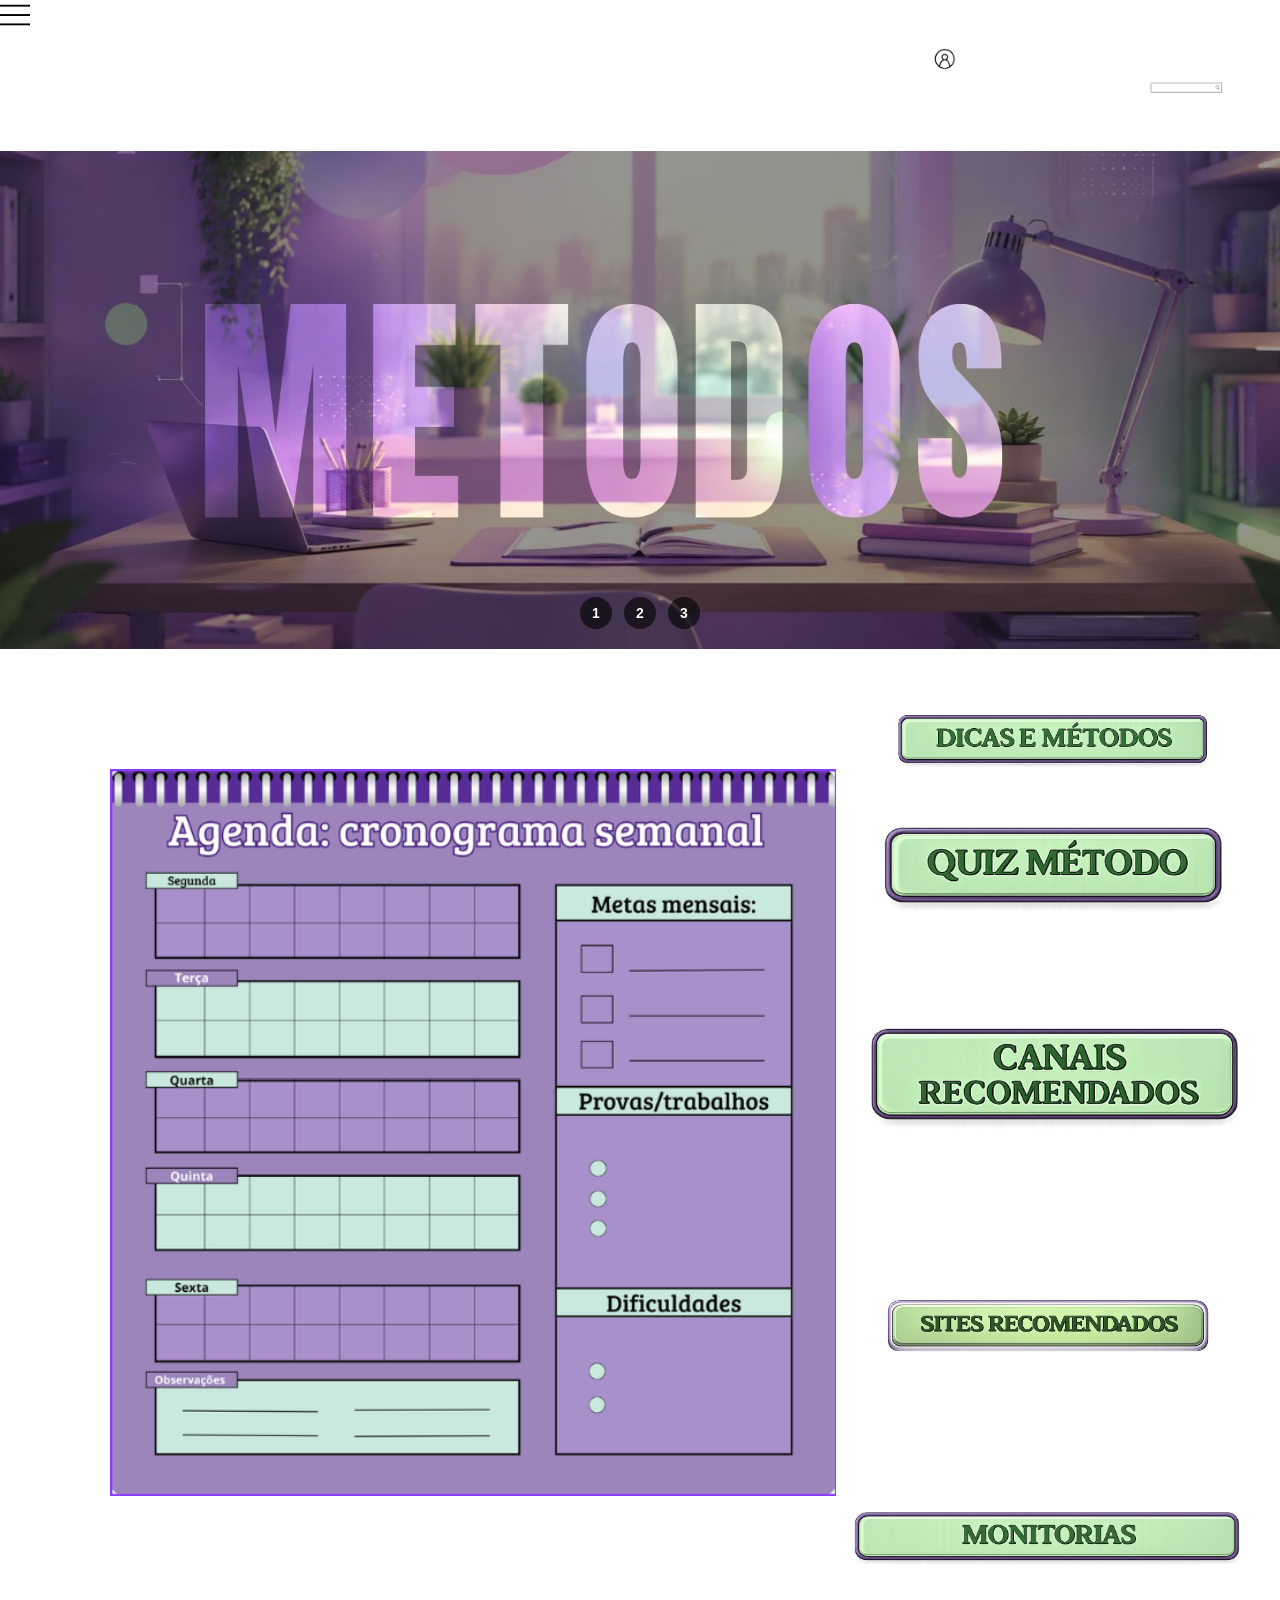
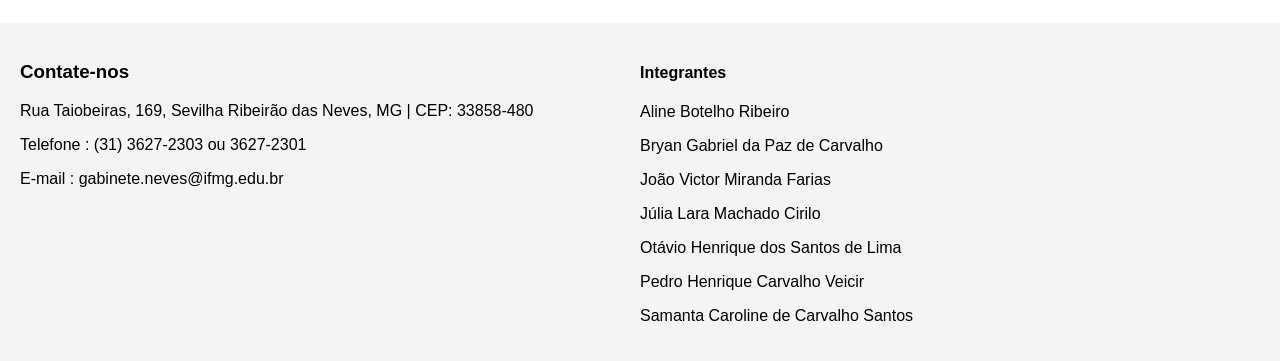
==== index.html @ f87f5f9e "." ====
<!DOCTYPE html>
<html lang="pt-BR">
<head>
    <meta charset="UTF-8">
    <meta name="viewport" content="width=device-width, initial-scale=1.0">
    <title>IFocus</title>
    <link rel="stylesheet" href="style.css">
</head>
<body>
    <header>
        <div class="teto" style="width: 70%;">
            <a href="TresTracos.html">
                <img src="tres_tracos.png" width="30" alt="Menu">
            </a>
        </div>
        <div class="barra" style="width: 15%; float: right;">
            <a href="barraPesquisa.html">
                <img src="barrapesquisa.png" width="200" alt="Pesquisa">
            </a>
        </div>
        <div class="user" style="width: 15%; float: inline-end;">
            <a href="user.html">
                <img src="user.png" width="100" alt="Usuário">
            </a>
        </div>
    </header>

    <main> 
        <div class="carrossel-container">
            <div class="carrossel-track">
                <div class="slide" id="slide1">
                    <img src="banner4.jpg" alt="Banner 1">
                </div>
                <div class="slide" id="slide2">
                    <img src="banner1.png" alt="Banner 2">
                </div>
                <div class="slide" id="slide3">
                    <img src="banner2.png" alt="Banner 3">
                </div>
            </div>

            <div class="carrossel-nav">
                <a href="#slide1">1</a>
                <a href="#slide2">2</a>
                <a href="#slide3">3</a>
            </div>
        </div>

        <div class="conteudo-principal">
            <span class="agenda">
                <img src="agenda.png" width="500">
            </span>

            <div class="metodos">
                <a href="dicas.html">
                    <img src="botoes/botaodicas.png" width="400">
                </a>
                <a href="quiz.html">
                    <img src="botoes/botaoquiz.png" width="400">
                </a>
                <a href="canais.html">
                    <img src="botoes/botaocanais.png" width="400">
                </a>
                <a href="sites.html">
                    <img src="botoes/botaosites.png" width="400">
                </a>
                <a href="monitorias.html">
                    <img src="botoes/botaomonitoria.png" width="400">
                </a>
            </div>
        </div>
    </main>

    <footer>
        <span class="contate-nos" style="width: 50%; flex-wrap: nowrap;">
            <h3>Contate-nos</h3>
            <p>Rua Taiobeiras, 169, Sevilha Ribeirão das Neves, MG | CEP: 33858-480</p>
            <p>Telefone : (31) 3627-2303 ou 3627-2301</p>
            <p>E-mail : gabinete.neves@ifmg.edu.br</p>
        </span>
        <div class="integrantes" style="width: 50%; float: inline-end;">
            <h4>Integrantes</h4>
            <p>Aline Botelho Ribeiro</p>
            <p>Bryan Gabriel da Paz de Carvalho</p>
            <p>João Victor Miranda Farias</p>
            <p>Júlia Lara Machado Cirilo</p>
            <p>Otávio Henrique dos Santos de Lima</p>
            <p>Pedro Henrique Carvalho Veicir</p>
            <p>Samanta Caroline de Carvalho Santos</p>
        </div>
    </footer>
</body>
</html>
---- style.css ----
.agenda{
    padding-top: 90px;
}
.agenda{
    padding-left: 90px;
}
.topo{
    padding-right: 40px;
}
.metodos{
    padding-top: 30px;   
}

body {
    margin: 0;
    padding: 0;
    font-family: Arial, sans-serif;
  }
  
  .carrossel-container {
    position: relative;
    width: 100%;
    max-width: 100%; 
    margin: 0 auto 30px auto; 
    overflow: hidden;
  }
  
  .carrossel-track {
    display: flex;
    overflow-x: auto;
    scroll-snap-type: x mandatory;
    scroll-behavior: smooth;
    scrollbar-width: none; 
  }
  
  .carrossel-track::-webkit-scrollbar {
    display: none;
  }
  
  .slide {
    flex: 0 0 100%;
    scroll-snap-align: start;
  }
  
  .slide img {
    width: 100%;
    height: auto;
    display: block;
    object-fit: cover;
  }
  
  .carrossel-nav {
    display: flex;
    justify-content: center;
    gap: 12px;
    position: absolute;
    bottom: 20px;
    width: 100%;
    z-index: 10;
  }
  
  .carrossel-nav a {
    display: flex;
    align-items: center;
    justify-content: center;
    width: 32px;
    height: 32px;
    background-color: rgba(0, 0, 0, 0.6);
    color: #ffffff;
    text-decoration: none;
    font-size: 14px;
    font-weight: bold;
    border-radius: 50%;
    transition: background-color 0.2s ease, transform 0.2s ease;
  }
  
  .carrossel-nav a:hover {
    background-color: #0070f3; 
    transform: scale(1.1);
  }
  
  .conteudo-principal {
    display: flex;
    width: 100%;
    justify-content: space-between;
    align-items: flex-start;
    padding: 0 20px;
    box-sizing: border-box;
  }
  
  .agenda {
    width: 60%;
  }
  
  .agenda img {
    width: 100%;
    height: auto;
  }
  
  .metodos {
    width: 35%;
    display: flex;
    flex-direction: column;
    gap: 15px;
  }
  
  .metodos img {
    width: 100%;
    height: auto;
  }
  
  footer {
    display: flex;
    justify-content: space-between;
    padding: 20px;
    background-color: #f4f4f4;
    margin-top: 50px;
  }
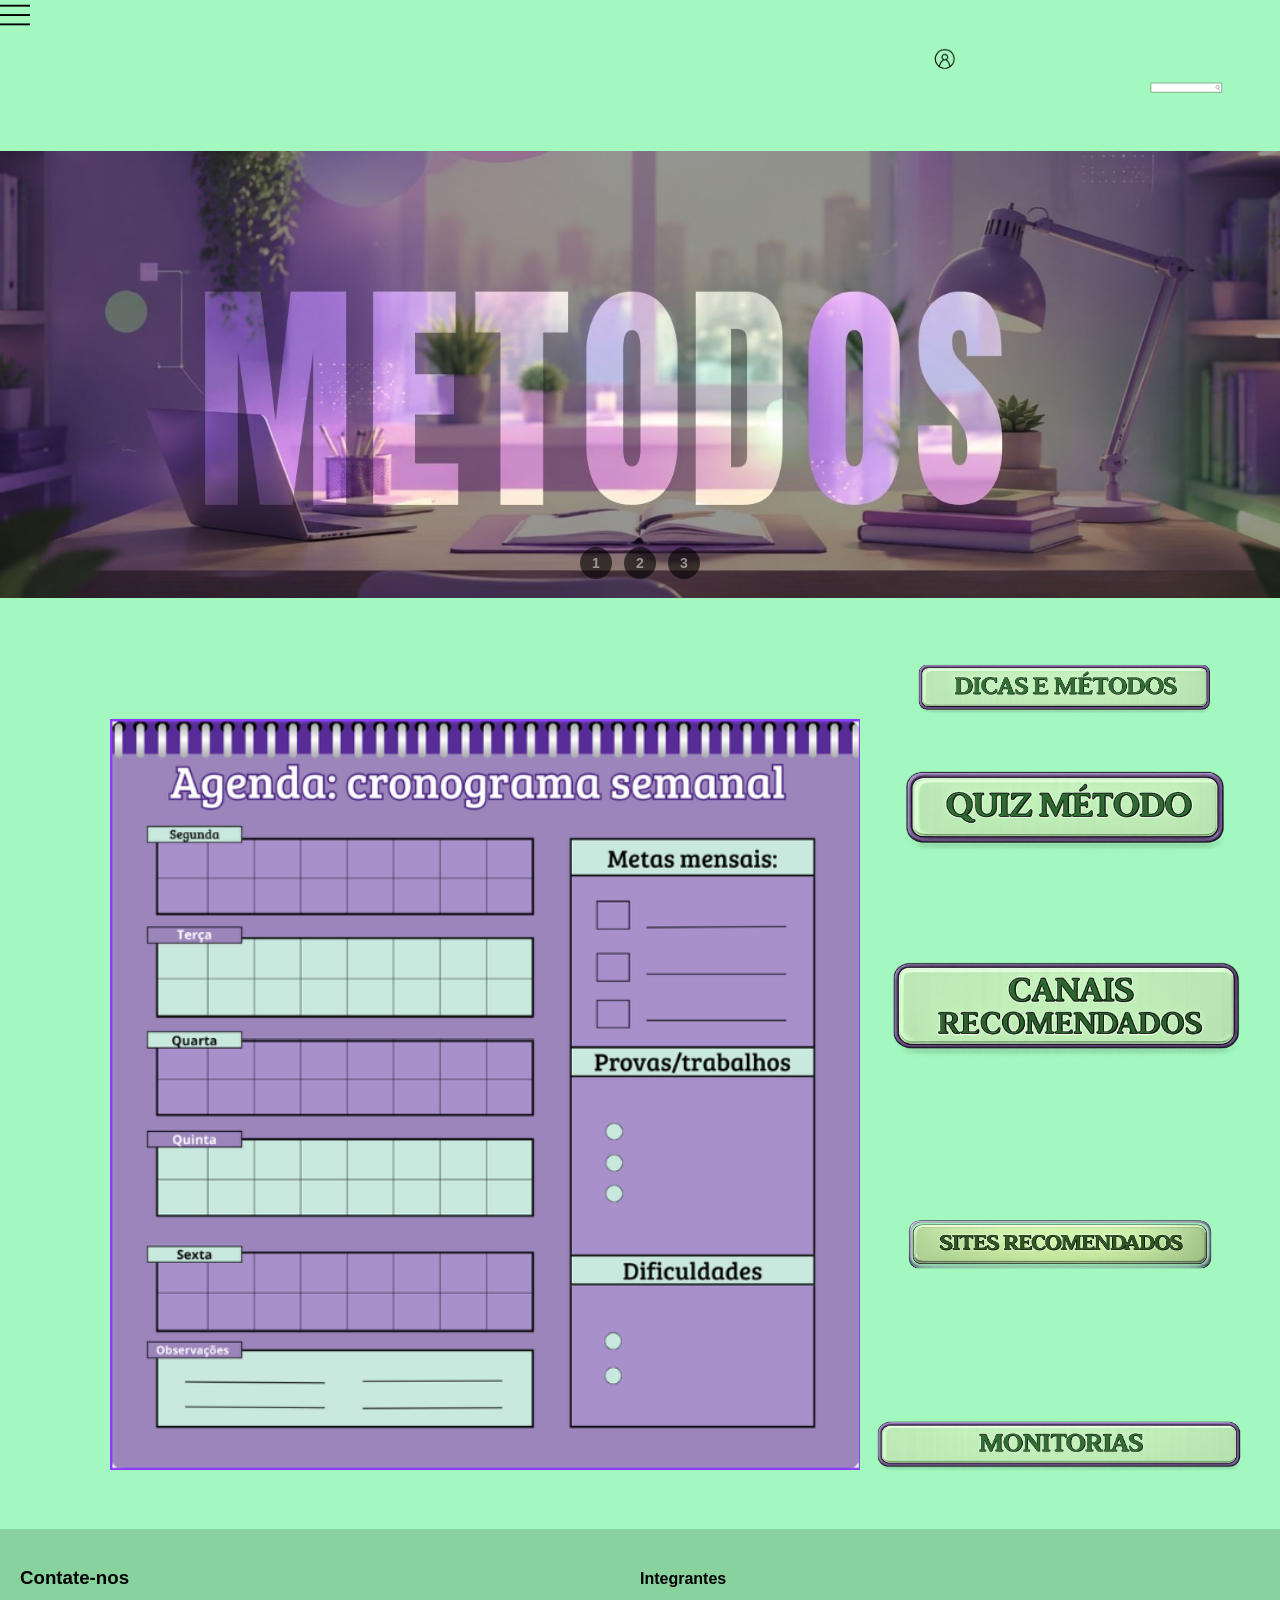
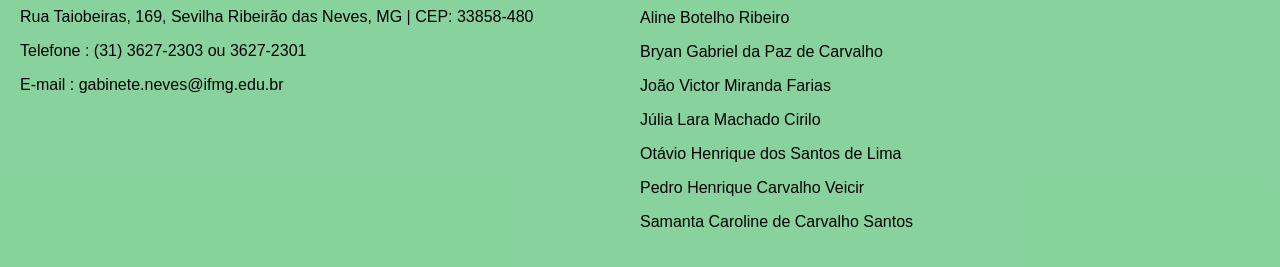
==== commit 5be01178: "color e outras caralhadas de coisa" ====
--- a/index.html
+++ b/index.html
@@ -48,7 +48,7 @@
 
         <div class="conteudo-principal">
             <span class="agenda">
-                <img src="agenda.png" width="500">
+                <img src="agenda.png" width="750">
             </span>
 
             <div class="metodos">
@@ -71,23 +71,23 @@
         </div>
     </main>
 
-    <footer>
-        <span class="contate-nos" style="width: 50%; flex-wrap: nowrap;">
-            <h3>Contate-nos</h3>
-            <p>Rua Taiobeiras, 169, Sevilha Ribeirão das Neves, MG | CEP: 33858-480</p>
-            <p>Telefone : (31) 3627-2303 ou 3627-2301</p>
-            <p>E-mail : gabinete.neves@ifmg.edu.br</p>
-        </span>
-        <div class="integrantes" style="width: 50%; float: inline-end;">
-            <h4>Integrantes</h4>
-            <p>Aline Botelho Ribeiro</p>
-            <p>Bryan Gabriel da Paz de Carvalho</p>
-            <p>João Victor Miranda Farias</p>
-            <p>Júlia Lara Machado Cirilo</p>
-            <p>Otávio Henrique dos Santos de Lima</p>
-            <p>Pedro Henrique Carvalho Veicir</p>
-            <p>Samanta Caroline de Carvalho Santos</p>
-        </div>
-    </footer>
-</body>
+        <footer>
+            <span class="contate-nos" style="width: 50%; flex-wrap: nowrap;">
+                <h3>Contate-nos</h3>
+                <p>Rua Taiobeiras, 169, Sevilha Ribeirão das Neves, MG | CEP: 33858-480</p>
+                <p>Telefone : (31) 3627-2303 ou 3627-2301</p>
+                <p>E-mail : gabinete.neves@ifmg.edu.br</p>
+            </span>
+            <div class="integrantes" style="width: 50%; float: inline-end;">
+                <h4>Integrantes</h4>
+                <p>Aline Botelho Ribeiro</p>
+                <p>Bryan Gabriel da Paz de Carvalho</p>
+                <p>João Victor Miranda Farias</p>
+                <p>Júlia Lara Machado Cirilo</p>
+                <p>Otávio Henrique dos Santos de Lima</p>
+                <p>Pedro Henrique Carvalho Veicir</p>
+                <p>Samanta Caroline de Carvalho Santos</p>
+            </div>
+        </footer>
+    </body>
 </html>
--- a/style.css
+++ b/style.css
@@ -12,11 +12,12 @@
 }
 
 body {
-    margin: 0;
-    padding: 0;
-    font-family: Arial, sans-serif;
-  }
-  
+  margin: 0;
+  padding: 0;
+  font-family: Arial, sans-serif;
+  background-color: #9df8bbee; 
+}
+
   .carrossel-container {
     position: relative;
     width: 100%;
@@ -66,7 +67,7 @@
     width: 32px;
     height: 32px;
     background-color: rgba(0, 0, 0, 0.6);
-    color: #ffffff;
+    color: #ffffff81;
     text-decoration: none;
     font-size: 14px;
     font-weight: bold;
@@ -75,7 +76,7 @@
   }
   
   .carrossel-nav a:hover {
-    background-color: #0070f3; 
+    background-color: #d300f3; 
     transform: scale(1.1);
   }
   
@@ -88,14 +89,6 @@
     box-sizing: border-box;
   }
   
-  .agenda {
-    width: 60%;
-  }
-  
-  .agenda img {
-    width: 100%;
-    height: auto;
-  }
   
   .metodos {
     width: 35%;
@@ -113,7 +106,7 @@
     display: flex;
     justify-content: space-between;
     padding: 20px;
-    background-color: #f4f4f4;
+    background-color: #5d9b6765;
     margin-top: 50px;
   }
   
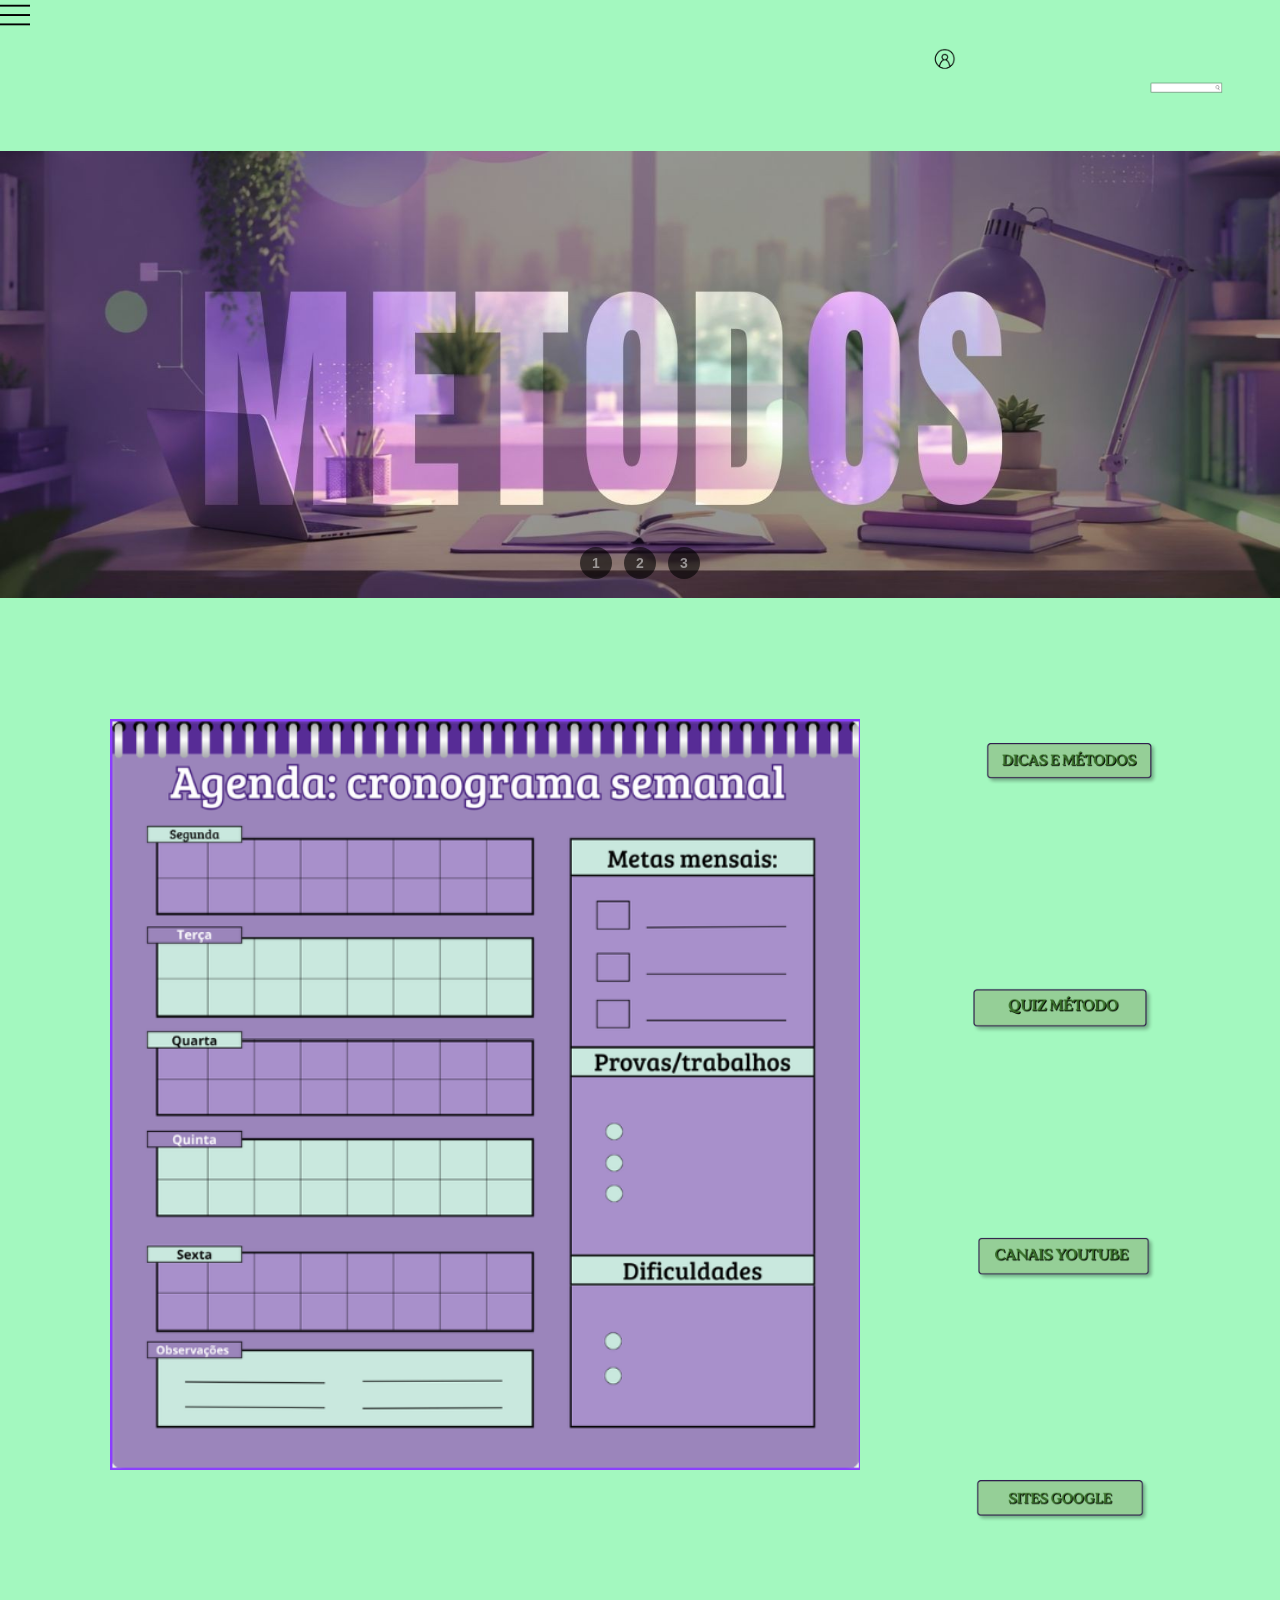
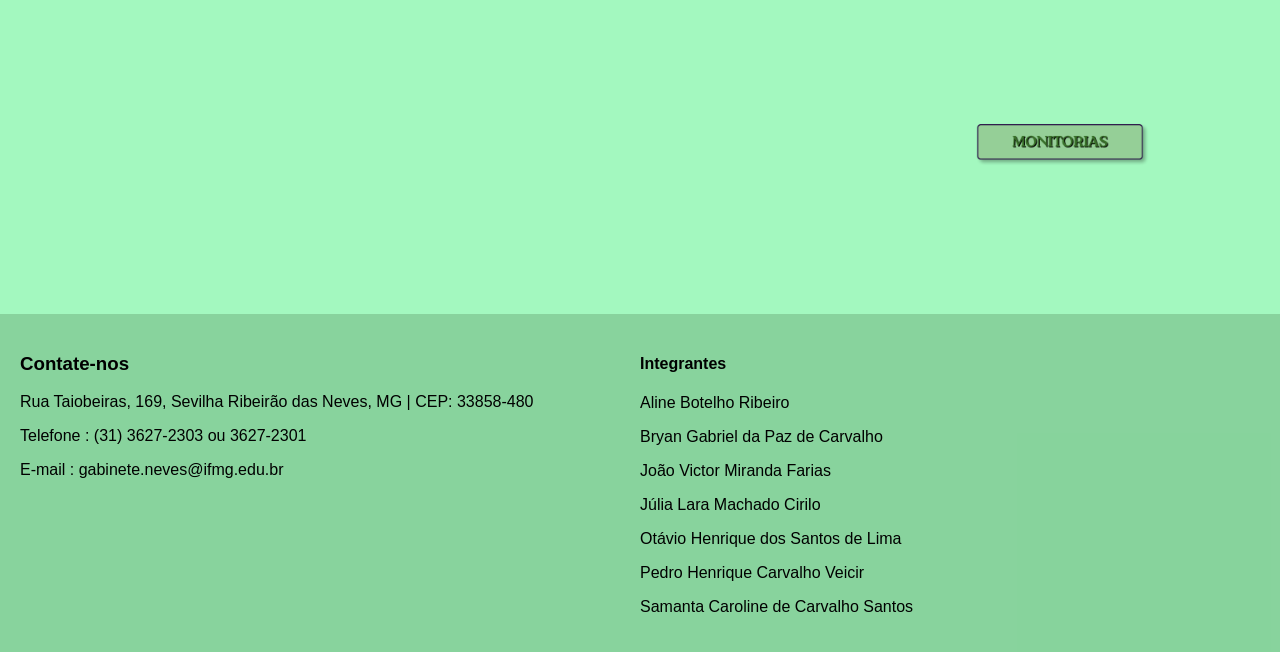
==== commit 0b6b4936: "botoes" ====
--- a/index.html
+++ b/index.html
@@ -10,17 +10,17 @@
     <header>
         <div class="teto" style="width: 70%;">
             <a href="TresTracos.html">
-                <img src="tres_tracos.png" width="30" alt="Menu">
+                <img src="pngs/tres_tracos.png" width="30" alt="Menu">
             </a>
         </div>
         <div class="barra" style="width: 15%; float: right;">
             <a href="barraPesquisa.html">
-                <img src="barrapesquisa.png" width="200" alt="Pesquisa">
+                <img src="pngs/barrapesquisa.png" width="200" alt="Pesquisa">
             </a>
         </div>
         <div class="user" style="width: 15%; float: inline-end;">
             <a href="user.html">
-                <img src="user.png" width="100" alt="Usuário">
+                <img src="pngs/user.png" width="100" alt="Usuário">
             </a>
         </div>
     </header>
@@ -29,13 +29,13 @@
         <div class="carrossel-container">
             <div class="carrossel-track">
                 <div class="slide" id="slide1">
-                    <img src="banner4.jpg" alt="Banner 1">
+                    <img src="pngs/banner4.jpg" alt="Banner 1">
                 </div>
                 <div class="slide" id="slide2">
-                    <img src="banner1.png" alt="Banner 2">
+                    <img src="pngs/banner1.png" alt="Banner 2">
                 </div>
                 <div class="slide" id="slide3">
-                    <img src="banner2.png" alt="Banner 3">
+                    <img src="pngs/banner2.png" alt="Banner 3">
                 </div>
             </div>
 
@@ -48,24 +48,26 @@
 
         <div class="conteudo-principal">
             <span class="agenda">
-                <img src="agenda.png" width="750">
+                <a href="agenda.html">
+                    <img src="pngs/agenda.png" width="750">
+                </a>
             </span>
 
             <div class="metodos">
                 <a href="dicas.html">
-                    <img src="botoes/botaodicas.png" width="400">
+                    <img src="botoes/dicas.png" width="400">
                 </a>
                 <a href="quiz.html">
-                    <img src="botoes/botaoquiz.png" width="400">
+                    <img src="botoes/quiz.png" width="400">
                 </a>
                 <a href="canais.html">
-                    <img src="botoes/botaocanais.png" width="400">
+                    <img src="botoes/canais.png" width="400">
                 </a>
                 <a href="sites.html">
-                    <img src="botoes/botaosites.png" width="400">
+                    <img src="botoes/sites.png" width="400">
                 </a>
                 <a href="monitorias.html">
-                    <img src="botoes/botaomonitoria.png" width="400">
+                    <img src="botoes/monitorias.png" width="400">
                 </a>
             </div>
         </div>
--- a/style.css
+++ b/style.css
@@ -8,7 +8,11 @@
     padding-right: 40px;
 }
 .metodos{
-    padding-top: 30px;   
+    display: flex;
+    flex-direction: column;
+    align-items: center;
+    gap: 20px;
+    padding-top: 30px;  
 }
 
 body {
@@ -109,4 +113,220 @@
     background-color: #5d9b6765;
     margin-top: 50px;
   }
-  
+
+.banner{
+    width: 100%;
+    text-align: center;
+}
+
+.banner img{
+    width: 100%;
+    height: auto;
+    display: block;
+}
+
+.canais{
+    text-align: center;
+    position: relative;
+    top: -250px;
+}
+
+.cienex{
+    text-align: center;
+    position: relative;
+    top: -750px;
+}
+
+.cienex .bio{
+    display: flex;
+    justify-content: flex-start;
+    position: relative;
+    top: -400px;
+}
+
+.cienex .infbio{
+    padding-left: 280px;
+    position: relative;
+    top: -580px;
+}
+
+.cienex .mat{
+    right: 30px;
+    display: flex;
+    justify-content: flex-start;
+    position: relative;
+    top: -1860px;
+}
+
+.cienex .infmat{
+    padding-left: 280px;
+    position: relative;
+    top: -2030px;
+}
+
+.cienex .fis{
+    display: flex;
+    justify-content: flex-end;
+    position: relative;
+    top: -940px;
+}
+
+.cienex .inffis{
+    padding-left: 880px;
+    position: relative;
+    top: -1120px;
+}
+
+.cienex .qui{
+    display: flex;
+    justify-content: flex-end;
+    position: relative;
+    top: -1300px;
+}
+
+.cienex .infqui{
+    padding-left: 880px;
+    position: relative;
+    top: -1480px;
+}
+
+.ciehum{
+    text-align: center;
+    position: relative;
+    top: -2900px;
+}
+
+.ciehum .hist{
+    display: flex;
+    justify-content: flex-start;
+    position: relative;
+    top: -400px;
+}
+
+.ciehum .infhist{
+    padding-left: 280px;
+    position: relative;
+    top: -580px;
+}
+
+.ciehum .geo{
+    right: 30px;
+    display: flex;
+    justify-content: flex-start;
+    position: relative;
+    top: -760px;
+}
+
+.ciehum .infgeo{
+    padding-left: 280px;
+    position: relative;
+    top: -950px;
+}
+
+.ciehum .filo{
+    display: flex;
+    justify-content: flex-end;
+    position: relative;
+    top: -1465px;
+}
+
+.ciehum .inffilo{
+    padding-left: 880px;
+    position: relative;
+    top: -1660px;
+}
+
+.ciehum .socio{
+    display: flex;
+    justify-content: flex-end;
+    position: relative;
+    top: -1840px;
+}
+
+.ciehum .infsocio{
+    padding-left: 880px;
+    position: relative;
+    top: -2030px;
+}
+
+.body-agenda {
+    background-color: #9b85bb;
+}
+.navbar-agenda {
+    background-color: #6a40a7;
+
+}
+
+.lista-navbar {
+    list-style-type: none;
+    margin: 0;
+    padding: 1.5;
+    display: flex;
+    justify-content: flex-end;
+}
+
+.lista-navbar img {
+    width: 27px;
+    height: 27px;
+    object-fit: cover;
+    display: block;
+}
+
+.dias-semana {
+    background-color: #9b85bb;
+    position: absolute;
+    left: 0%;
+    top: 3.8%;
+    width: 29%;
+    height: 96.1%;
+    
+}
+
+.calendario {
+    background-color: #a890cb;
+    position: absolute;
+    left: 29%;
+    top: 3.8%;
+    width: 71%;
+    height: 96.2%;
+}
+
+table {
+    empty-cells: show;
+    border-collapse: separate;
+
+}
+
+td {
+    padding: 16px;
+}
+
+.tabela-calendario {
+    position: absolute;
+    left: 260px;
+    top: 100px;
+    width: 30.5%;
+   
+}
+
+.coluna-calendario {
+    padding: 40px;
+}
+
+.mes-ano-calendario {
+    display: flex;
+    margin: auto;
+    justify-content: center;
+    position: relative;
+    top: 50px;
+}
+
+.tabela-dias-semana {
+    position: relative;
+    left: 75px;
+}
+
+.titulo-dia-semana {
+    position: relative;
+    left: 55px;
+}
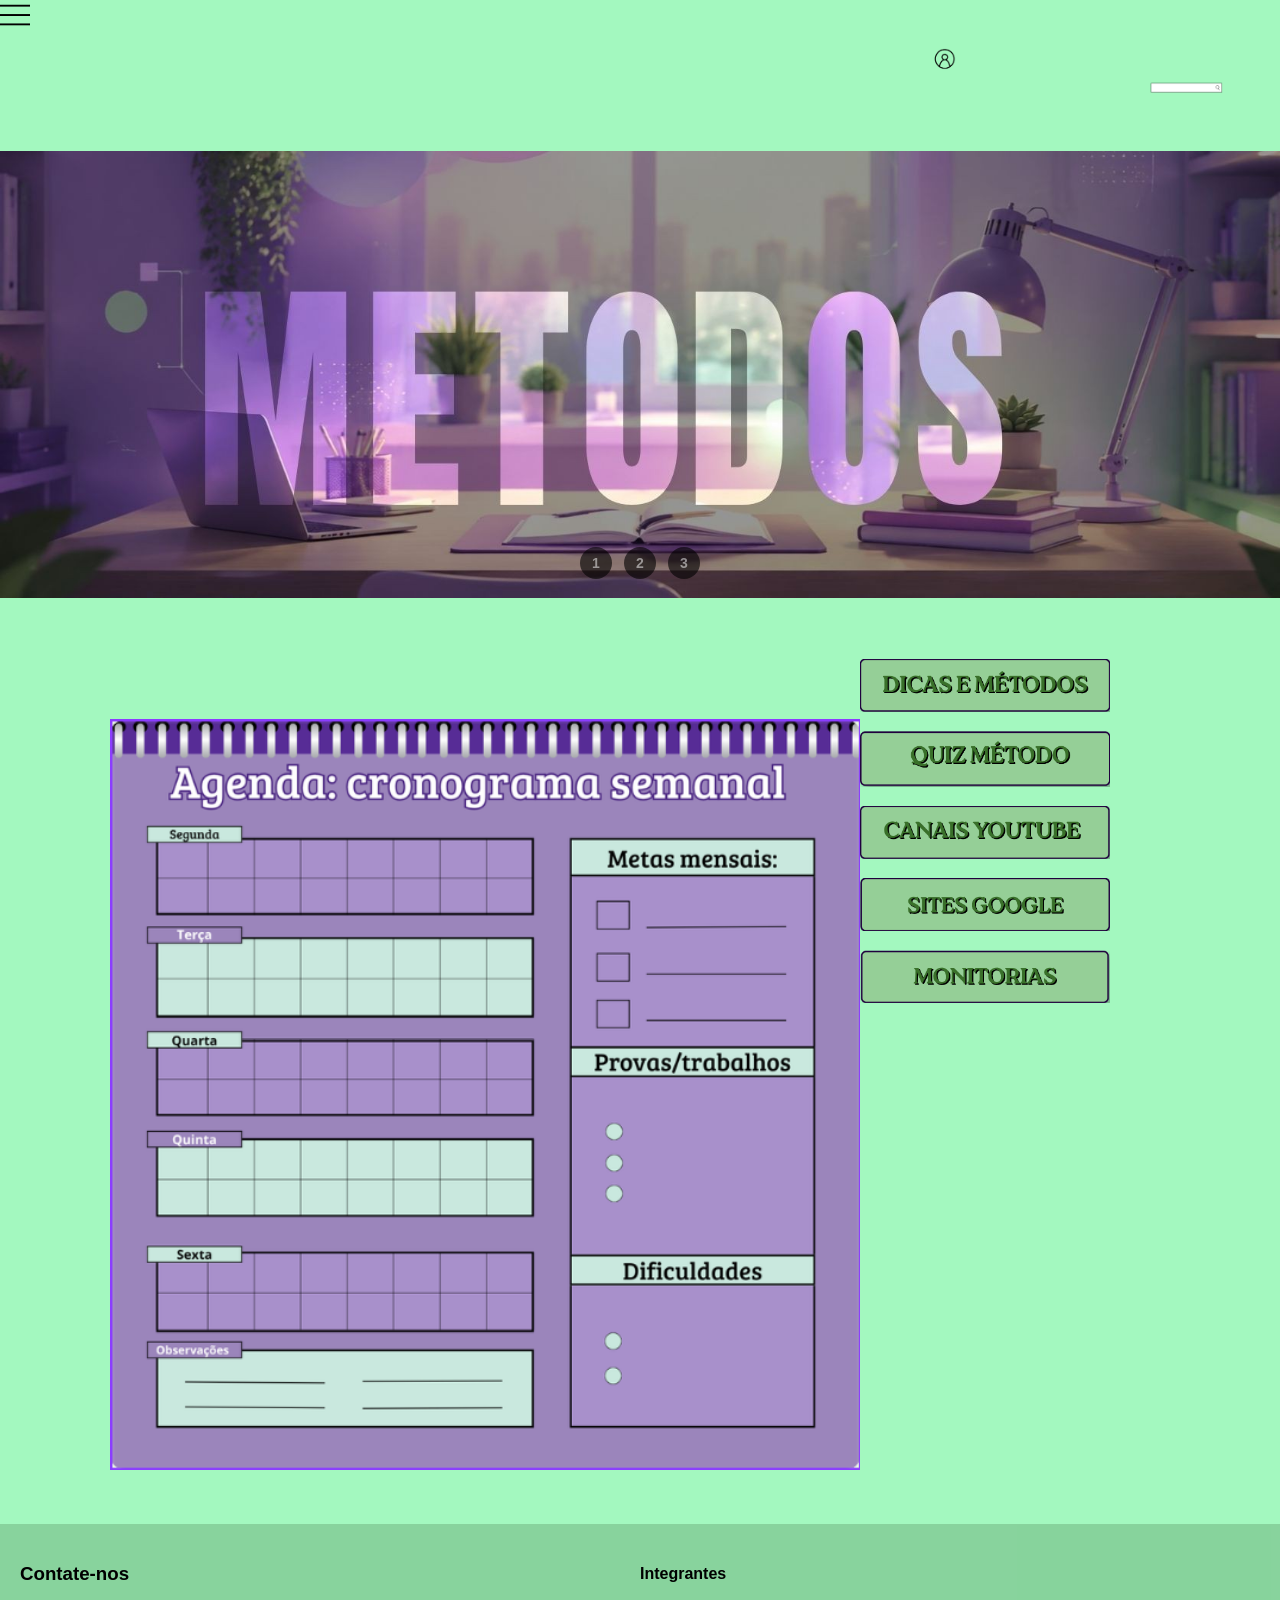
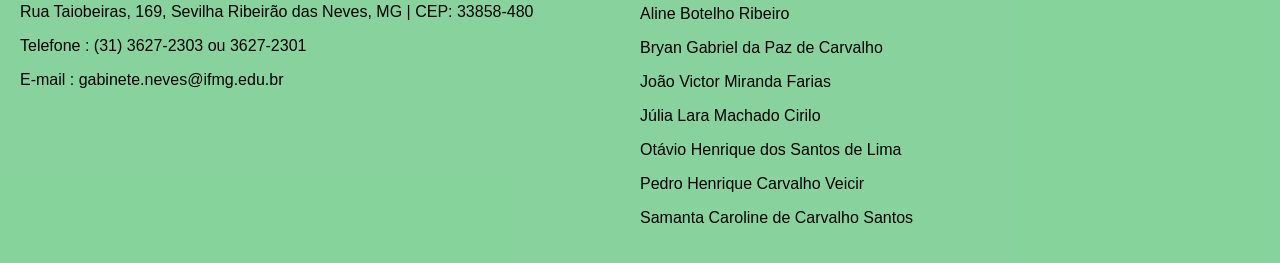
==== commit e9549e0d: "atualização botões em index.html" ====
--- a/index.html
+++ b/index.html
@@ -55,19 +55,19 @@
 
             <div class="metodos">
                 <a href="dicas.html">
-                    <img src="botoes/dicas.png" width="400">
+                    <img src="botoes/dicas.png" >
                 </a>
                 <a href="quiz.html">
-                    <img src="botoes/quiz.png" width="400">
+                    <img src="botoes/quiz.png" >
                 </a>
                 <a href="canais.html">
-                    <img src="botoes/canais.png" width="400">
+                    <img src="botoes/canais.png" >
                 </a>
                 <a href="sites.html">
-                    <img src="botoes/sites.png" width="400">
+                    <img src="botoes/sites.png" >
                 </a>
                 <a href="monitorias.html">
-                    <img src="botoes/monitorias.png" width="400">
+                    <img src="botoes/monitorias.png" >
                 </a>
             </div>
         </div>
--- a/style.css
+++ b/style.css
@@ -10,9 +10,16 @@
 .metodos{
     display: flex;
     flex-direction: column;
-    align-items: center;
+    align-items: center; 
     gap: 20px;
     padding-top: 30px;  
+    padding-right: 150px;
+}
+
+.metodos img {
+    width: 60px;
+    height: auto;
+    
 }
 
 body {
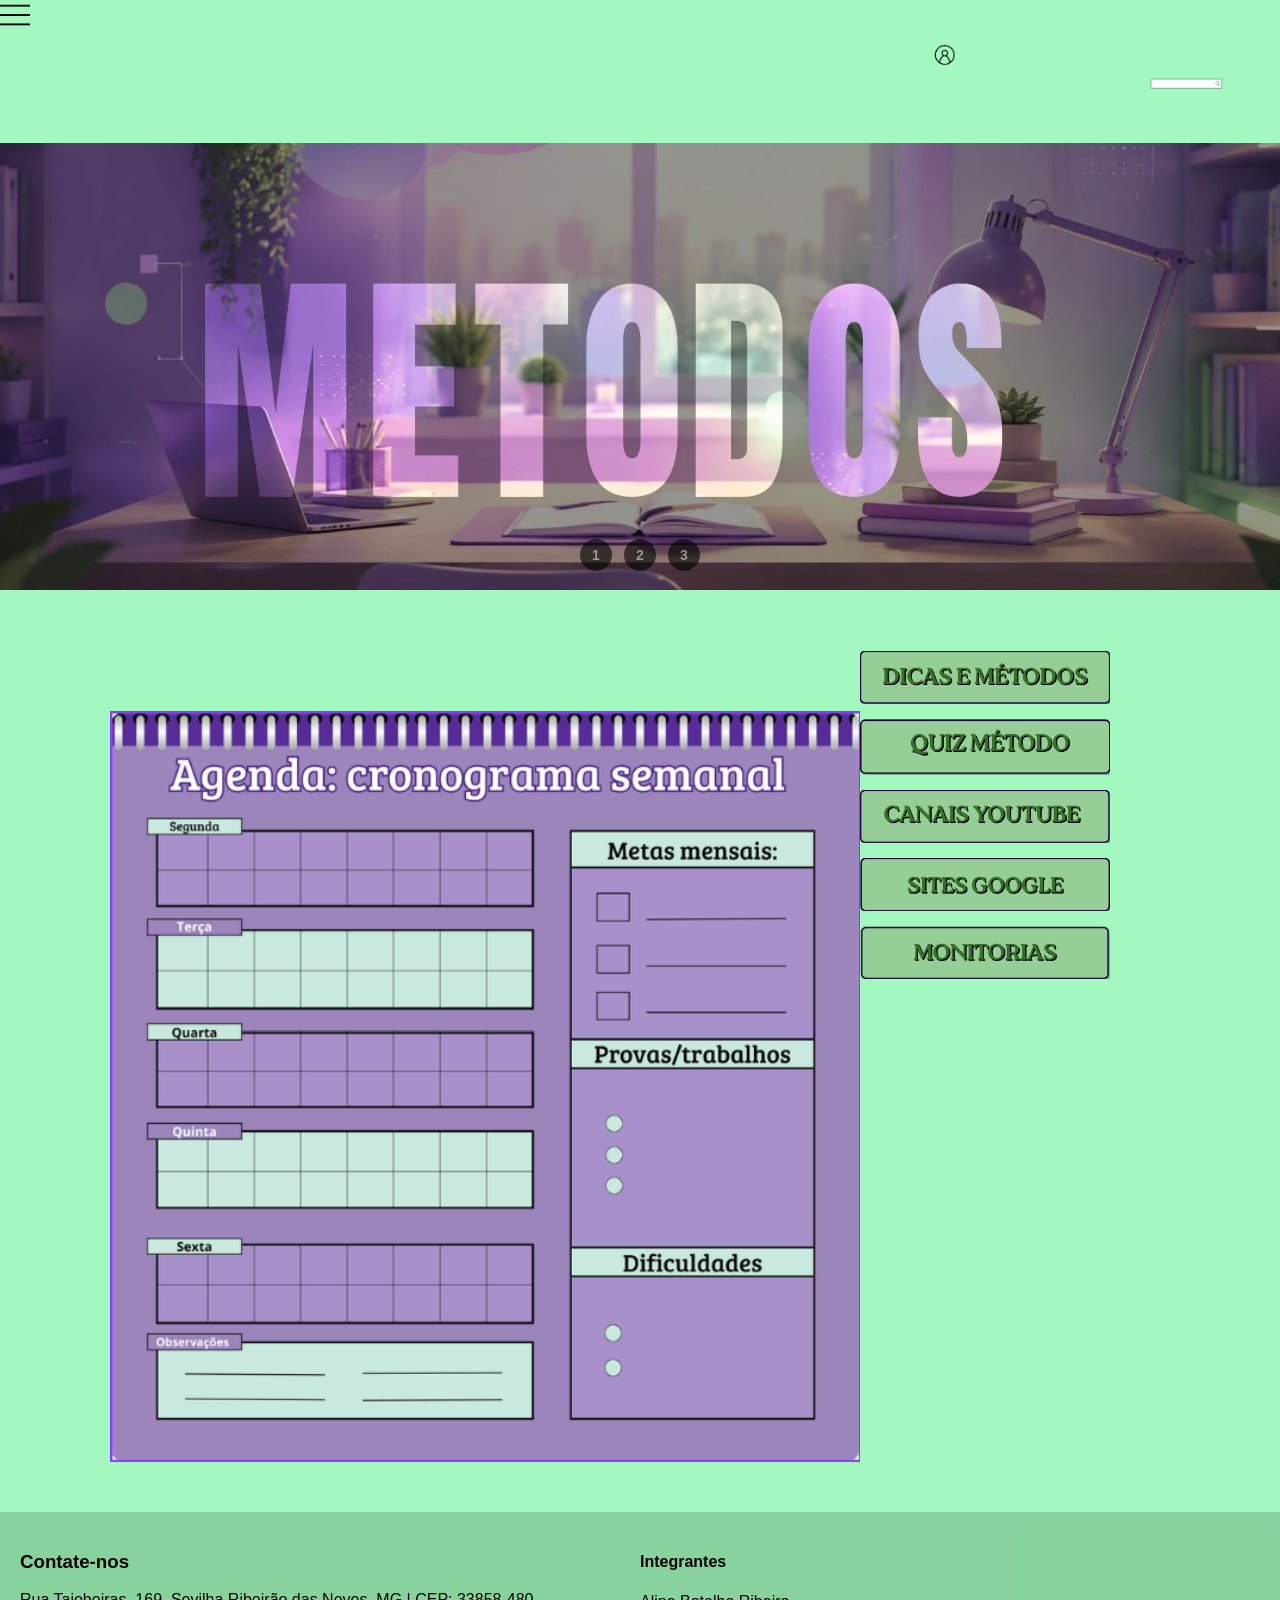
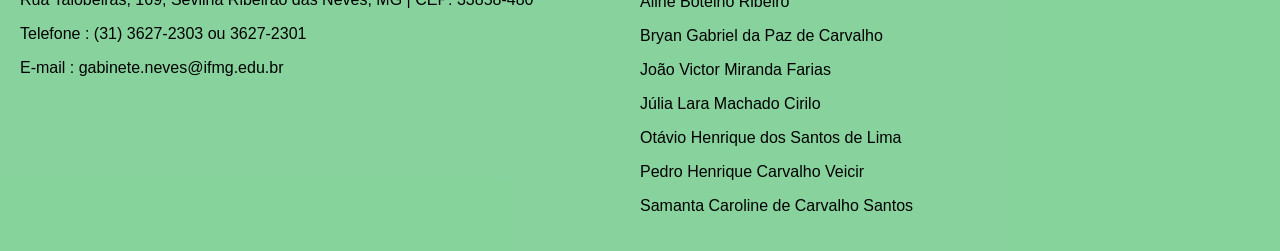
==== commit 716e4ec2: "Update index.html" ====
--- a/index.html
+++ b/index.html
@@ -1,5 +1,4 @@
-<!DOCTYPE html>
-<html lang="pt-BR">
+<html>
 <head>
     <meta charset="UTF-8">
     <meta name="viewport" content="width=device-width, initial-scale=1.0">
--- a/style.css
+++ b/style.css
@@ -1,3 +1,6 @@
+
+/*inicio*/
+
 .agenda{
     padding-top: 90px;
 }
@@ -132,6 +135,8 @@
     display: block;
 }
 
+/*CANAIS*/
+
 .canais{
     text-align: center;
     position: relative;
@@ -255,6 +260,8 @@
     position: relative;
     top: -2030px;
 }
+
+/*AGENDA*/
 
 .body-agenda {
     background-color: #9b85bb;
@@ -270,6 +277,7 @@
     padding: 1.5;
     display: flex;
     justify-content: flex-end;
+    gap: 5px;
 }
 
 .lista-navbar img {
